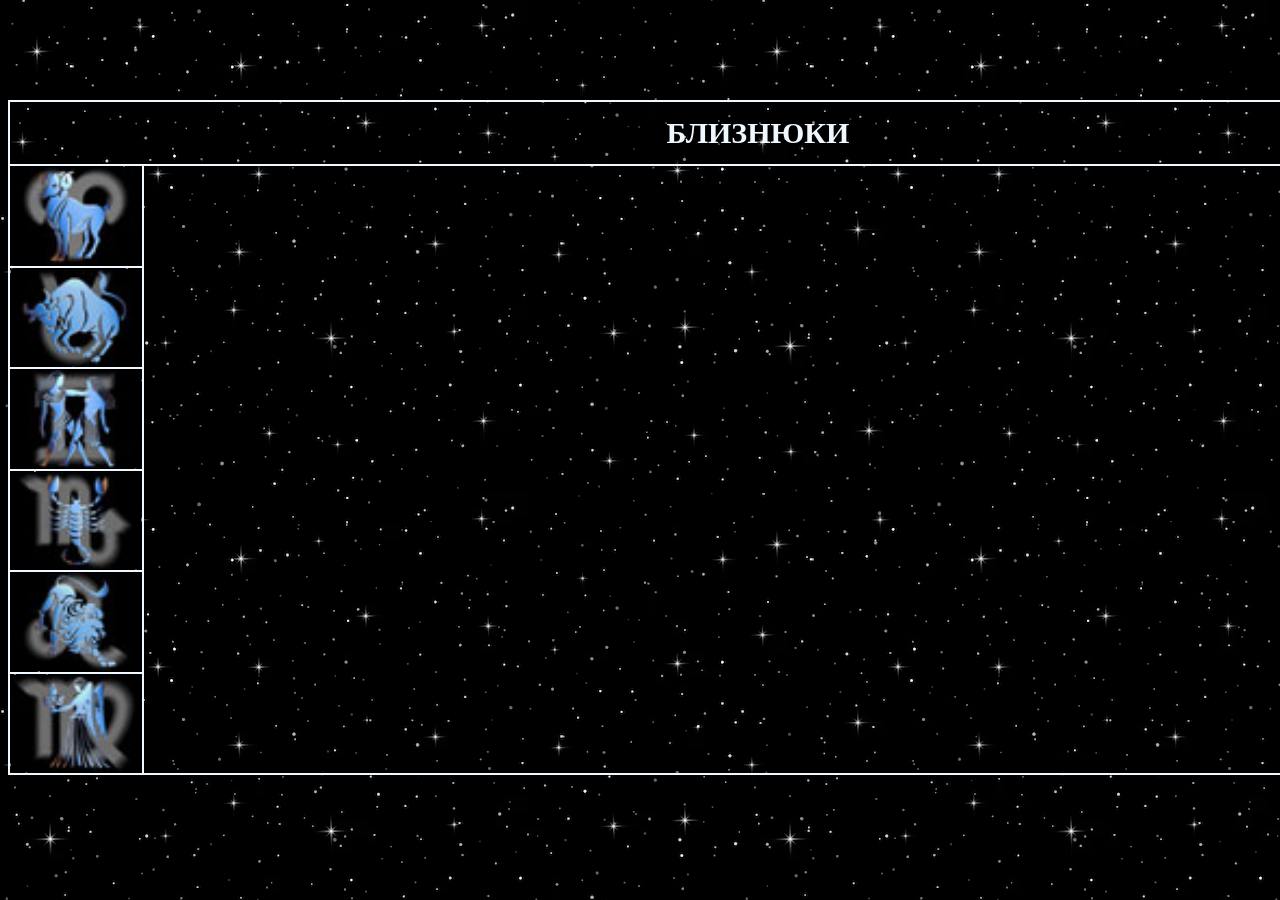
==== pages/bliznetsi.html @ 2debbcf8 "ping'" ====
<!DOCTYPE html>
<html lang="en">
<head>
    <meta charset="UTF-8">
    <meta name="viewport" content="width=device-width, initial-scale=1.0">
    <title>ЗнакиЗодіаку | Близнюки</title>
    <link rel="stylesheet" href="../style.css">
</head>
<body>
    <table>
        <tr>
            <th colspan="3" class="head"><span>близнюки</span></th>
        </tr>
        <tr>
            <td class="zodiac"><a href="../index.html"><img src="../small/oven.jpg"><span>овен</span></a>
            </td>
            <td rowspan="12" class="center">f</td>
            <td class="zodiac"><a href="./vesi.html"><img src="../small/vesi.jpg" alt="vesi"><span>терези</span></a></td>
        </tr>
        <tr>
            <td class="zodiac"><a href="./telets.html"><img src="../small/telets.jpg" alt="telets"><span>Телець</span></a></td>
            <td class="zodiac"><a href="./rak.html"><img src="../small/scorpion.jpg" alt="rak"><span>Рак</span></a></td>
        </tr>
        <tr>
            <td class="zodiac"><a href="./bliznetsi.html"><img src="../small/bliznetsi.jpg" alt="bliznetsi"><span>близнюки</span></a></td>
            <td class="zodiac"><a href="./strilets.html"><img src="../small/strilets.jpg" alt="strilets"><span>стрілець</span></a></td>
        </tr>
        <tr>
            <td class="zodiac"><a href="./scorpion.html"><img src="../small/rak.jpg" alt="scorpion"><span>Скорпіон</span></a></td>
            <td class="zodiac"><a href="./kozerog.html"><img src="../small/kozerog.jpg" alt="kozerog"><span>козоріг</span></a></td>
        </tr>
        <tr>
            <td class="zodiac"><a href="./lev.html"><img src="../small/lev.jpg" alt="lev"><span>лев</span></a></td>
            <td class="zodiac"><a href="./vodolii.html"><img src="../small/vodoley.jpg" alt="vodolii"><span>водолій</span></a></td>
        </tr>
        <tr>
            <td class="zodiac"><a href="./diva.html"><img src="../small/deva.jpg" alt="diva"><span>Діва</span></a></td>
            <td class="zodiac"><a href="./ribi.html"><img src="../small/ribi.jpg" alt="ribi"><span>риби</span></a></td>
        </tr>
    </table>
</body>
</html>
---- style.css ----
@import url(./styles/telets.css);
@import url(./styles/oven.css);
@import url(./styles/components/zodiac.css);
@import url(./styles/components/head.css);

body{
    background-image: url(./images/space-background-with-stars-vector-illustration_97886-319.avif);
}
table, th, td{
    border: 2px solid aliceblue;
    margin: 100px auto;
    border-collapse: collapse;
}
table{
    width: 1500px;
    height: 600px;
}
.center{
    width: 950px;
}
a{
    text-decoration: none;
    color: black;
}
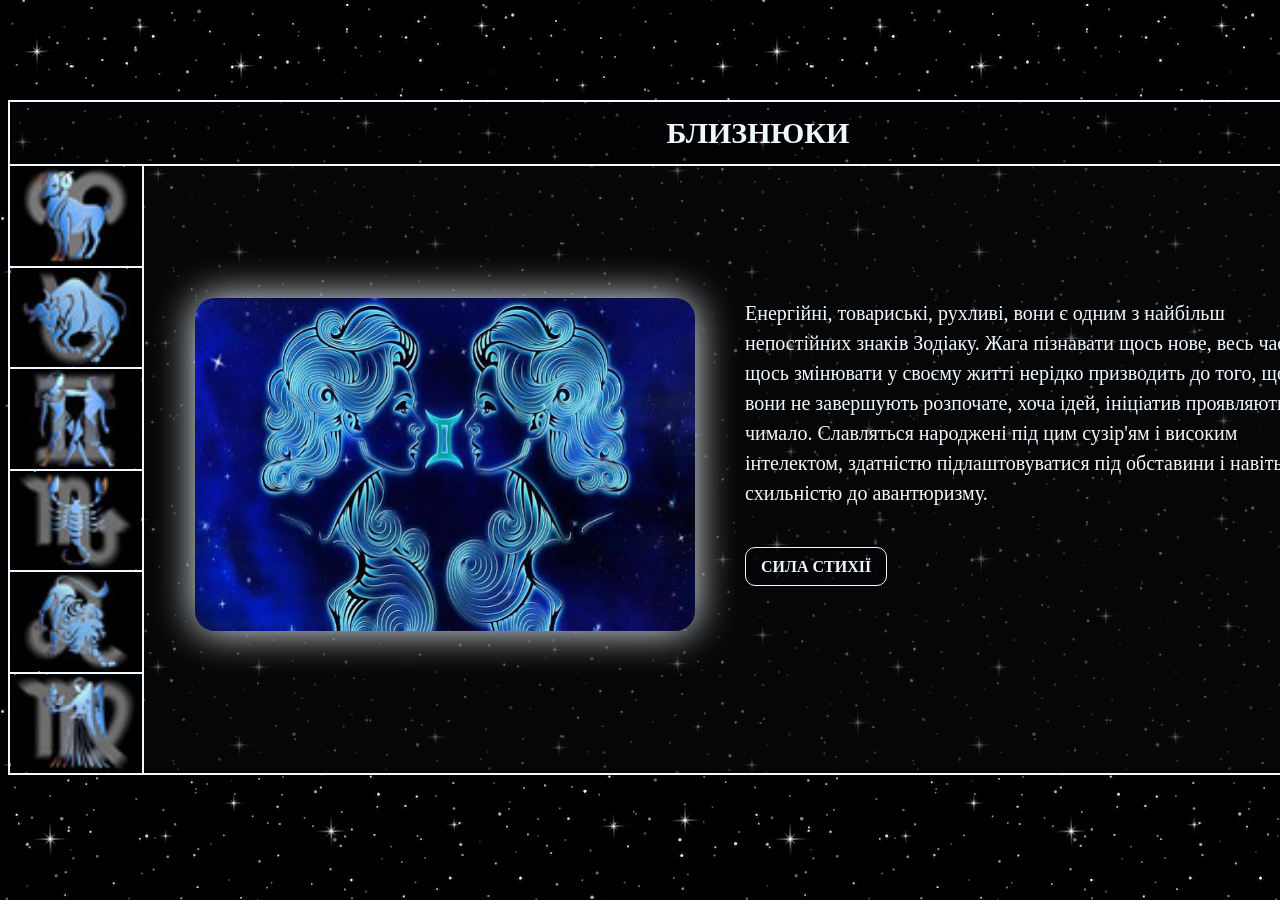
==== commit 3def901e: "zodiac" ====
--- a/pages/bliznetsi.html
+++ b/pages/bliznetsi.html
@@ -14,7 +14,20 @@
         <tr>
             <td class="zodiac"><a href="../index.html"><img src="../small/oven.jpg"><span>овен</span></a>
             </td>
-            <td rowspan="12" class="center">f</td>
+            <td rowspan="6" class="center">
+                <input type="checkbox" id="switch" class="state-input">
+                <div class="content">
+                <div class="gallery">
+                    <img src="../images/1297503028_f_14279387.webp" alt="air" class="inside-img">
+                    <img src="../images/bliznetsi.jpg" alt="bliznetsi" class="outside-img">
+                </div>
+                    <p>Енергійні, товариські, рухливі, вони є одним з найбільш непостійних знаків Зодіаку. Жага пізнавати щось нове, весь час щось змінювати у своєму житті нерідко призводить до того, що вони не завершують розпочате, хоча ідей, ініціатив проявляють чимало. Славляться народжені під цим сузір'ям і високим інтелектом, здатністю підлаштовуватися під обставини і навіть схильністю до авантюризму.</p>
+                <label for="switch" class="label">
+                    <span class="outside">сила стихії</span>
+                    <span class="inside">Близнюки</span>
+                </label>
+                </div>
+            </td>
             <td class="zodiac"><a href="./vesi.html"><img src="../small/vesi.jpg" alt="vesi"><span>терези</span></a></td>
         </tr>
         <tr>
--- a/style.css
+++ b/style.css
@@ -1,7 +1,6 @@
-@import url(./styles/telets.css);
-@import url(./styles/oven.css);
-@import url(./styles/components/zodiac.css);
-@import url(./styles/components/head.css);
+@import url(./styles/content.css);
+@import url(./styles/zodiac.css);
+@import url(./styles/head.css);
 
 body{
     background-image: url(./images/space-background-with-stars-vector-illustration_97886-319.avif);
@@ -17,8 +16,8 @@
 }
 .center{
     width: 950px;
+    background-color: rgba(10, 10, 10, 0.621);
 }
 a{
     text-decoration: none;
-    color: black;
 }
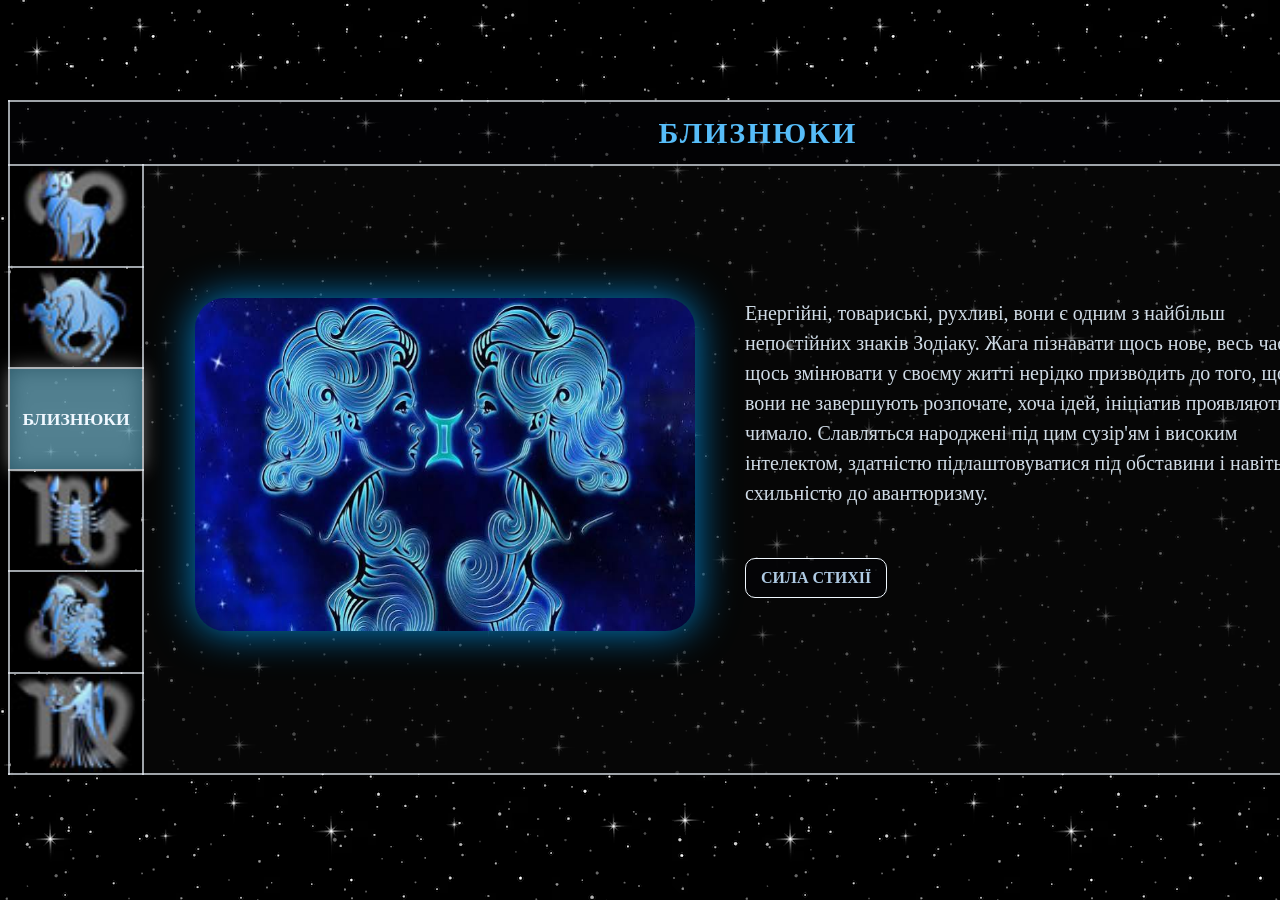
==== commit f88725de: "final2" ====
--- a/pages/bliznetsi.html
+++ b/pages/bliznetsi.html
@@ -35,7 +35,7 @@
             <td class="zodiac"><a href="./rak.html"><img src="../small/scorpion.jpg" alt="rak"><span>Рак</span></a></td>
         </tr>
         <tr>
-            <td class="zodiac"><a href="./bliznetsi.html"><img src="../small/bliznetsi.jpg" alt="bliznetsi"><span>близнюки</span></a></td>
+            <td class="zodiac active"><a href="./bliznetsi.html"><img src="../small/bliznetsi.jpg" alt="bliznetsi"><span>близнюки</span></a></td>
             <td class="zodiac"><a href="./strilets.html"><img src="../small/strilets.jpg" alt="strilets"><span>стрілець</span></a></td>
         </tr>
         <tr>
--- a/style.css
+++ b/style.css
@@ -6,7 +6,7 @@
     background-image: url(./images/space-background-with-stars-vector-illustration_97886-319.avif);
 }
 table, th, td{
-    border: 2px solid aliceblue;
+    border: 2px solid rgba(240, 248, 255, 0.658);
     margin: 100px auto;
     border-collapse: collapse;
 }
